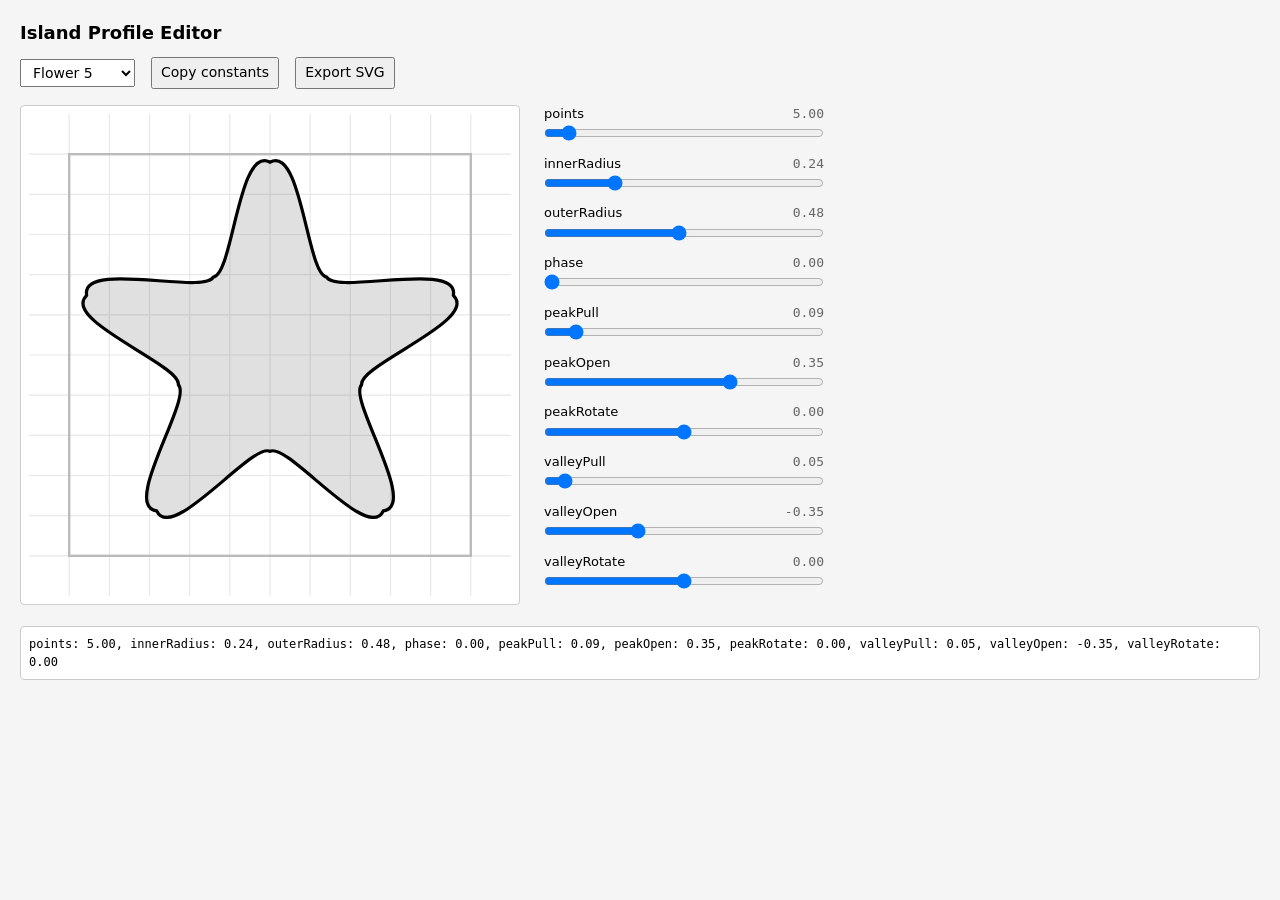
==== island-editor.html @ fca36ee7 "add island style rendering for isolated single pixels Extract ISLAND_PROFILES and buildRadialIslandP" ====
<!DOCTYPE html>
<html lang="en">
<head>
  <meta charset="utf-8" />
  <title>Island Profile Editor</title>
  <style>
    * { box-sizing: border-box; margin: 0; padding: 0; }
    body { font: 14px/1.4 system-ui, sans-serif; background: #f5f5f5; padding: 20px; }
    h1 { font-size: 18px; margin-bottom: 12px; }
    .top { display: flex; align-items: center; gap: 16px; margin-bottom: 16px; }
    .top select, .top button { font: inherit; padding: 4px 8px; }
    .main { display: flex; gap: 24px; align-items: flex-start; }
    .canvas-wrap svg { background: white; border: 1px solid #ccc; border-radius: 4px; }
    .sliders { min-width: 280px; }
    .slider-row { margin-bottom: 8px; }
    .slider-row label { display: flex; justify-content: space-between; font-size: 13px; margin-bottom: 2px; }
    .slider-row .val { font-family: monospace; color: #666; }
    .slider-row input[type="range"] { width: 100%; }
    .code-out { margin-top: 16px; font: 12px/1.5 monospace; background: #fff; border: 1px solid #ccc; border-radius: 4px; padding: 8px; white-space: pre-wrap; }
  </style>
</head>
<body>
  <h1>Island Profile Editor</h1>

  <div class="top">
    <select id="style-select"></select>
    <button id="copy-btn">Copy constants</button>
    <button id="export-btn">Export SVG</button>
    <span id="copy-msg"></span>
  </div>

  <div class="main">
    <div class="canvas-wrap">
      <svg id="canvas" viewBox="-0.12 -0.12 1.24 1.24" width="500" height="500">
        <g id="grid"></g>
        <rect x="0" y="0" width="1" height="1" fill="none" stroke="#bbb" stroke-width="0.006"></rect>
        <path id="shape" fill="rgba(0,0,0,0.12)" stroke="#000" stroke-width="0.008" stroke-linejoin="round"></path>
      </svg>
    </div>
    <div class="sliders" id="sliders"></div>
  </div>

  <div class="code-out" id="code-out"></div>

  <script type="module">
    import { ISLAND_PROFILES, buildRadialIslandPath } from "./island-profiles.mjs";

    const DEFAULTS = JSON.parse(JSON.stringify(ISLAND_PROFILES));
    const styleSelect = document.getElementById("style-select");
    const slidersDiv = document.getElementById("sliders");
    const shapePath = document.getElementById("shape");
    const codeOut = document.getElementById("code-out");
    const copyBtn = document.getElementById("copy-btn");
    const copyMsg = document.getElementById("copy-msg");

    function buildStyleOptions(selected = "flower5") {
      const STYLE_ORDER = [
        ["star4", "Star 4"],
        ["diamond4", "Diamond 4"],
        ["flower5", "Flower 5"],
      ];

      styleSelect.innerHTML = "";
      for (const [name, label] of STYLE_ORDER) {
        if (!(name in ISLAND_PROFILES)) continue;
        const opt = document.createElement("option");
        opt.value = name;
        opt.textContent = label;
        opt.selected = name === selected;
        styleSelect.appendChild(opt);
      }
    }

    const g = document.getElementById("grid");
    let d = "";
    for (let i = 0; i <= 10; i++) {
      const v = i / 10;
      d += `M${v},-0.1V1.1 M-0.1,${v}H1.1 `;
    }
    const gridPath = document.createElementNS("http://www.w3.org/2000/svg", "path");
    gridPath.setAttribute("d", d);
    gridPath.setAttribute("stroke", "#e8e8e8");
    gridPath.setAttribute("stroke-width", "0.003");
    gridPath.setAttribute("fill", "none");
    g.appendChild(gridPath);

    function currentStyle() {
      return styleSelect.value;
    }

    function currentParams() {
      return ISLAND_PROFILES[currentStyle()];
    }

    function updateShape() {
      const params = currentParams();
      shapePath.setAttribute("d", buildRadialIslandPath(0.5, 0.5, params));
      codeOut.textContent = Object.entries(params)
        .map(([k, v]) => `${k}: ${typeof v === "number" ? v.toFixed(2) : v}`)
        .join(", ");
    }

    function sliderRangeFor(name) {
      if (name === "points") return { min: 2, max: 48, step: 1 };
      if (name === "phase") return { min: 0, max: 1, step: 0.01 };
      if (name.endsWith("Open") || name.endsWith("Rotate")) return { min: -1, max: 1, step: 0.01 };
      return { min: 0, max: 1, step: 0.01 };
    }

    function buildSliders() {
      slidersDiv.innerHTML = "";
      const style = currentStyle();
      const params = currentParams();
      const defaults = DEFAULTS[style];

      for (const [name, val] of Object.entries(params)) {
        if (typeof val !== "number") continue;

        const row = document.createElement("div");
        row.className = "slider-row";

        const label = document.createElement("label");
        const nameSpan = document.createElement("span");
        nameSpan.textContent = name;
        const valSpan = document.createElement("span");
        valSpan.className = "val";
        valSpan.textContent = val.toFixed(2);

        label.appendChild(nameSpan);
        label.appendChild(valSpan);

        const input = document.createElement("input");
        input.type = "range";
        const range = sliderRangeFor(name);
        input.min = range.min;
        input.max = range.max;
        input.step = range.step;
        input.value = String(val);

        input.addEventListener("input", () => {
          const v = parseFloat(input.value);
          params[name] = v;
          valSpan.textContent = v.toFixed(2);
          updateShape();
        });

        input.addEventListener("dblclick", () => {
          const v = defaults[name];
          params[name] = v;
          input.value = String(v);
          valSpan.textContent = v.toFixed(2);
          updateShape();
        });

        row.appendChild(label);
        row.appendChild(input);
        slidersDiv.appendChild(row);
      }
    }

    styleSelect.addEventListener("change", () => {
      buildSliders();
      updateShape();
    });

    copyBtn.addEventListener("click", () => {
      const text = Object.entries(currentParams())
        .map(([k, v]) => `${k}: ${typeof v === "number" ? v.toFixed(2) : v}`)
        .join(", ");
      navigator.clipboard.writeText(text).then(() => {
        copyMsg.textContent = "Copied!";
        setTimeout(() => copyMsg.textContent = "", 1500);
      });
    });

    document.getElementById("export-btn").addEventListener("click", () => {
      const d = buildRadialIslandPath(0.5, 0.5, currentParams());
      const svg = [
        `<svg xmlns="http://www.w3.org/2000/svg" viewBox="-0.15 -0.15 1.3 1.3" width="800" height="800">`,
        `<path d="${gridPath.getAttribute("d")}" stroke="#e0e0e0" stroke-width="0.003" fill="none"/>`,
        `<rect x="0" y="0" width="1" height="1" fill="none" stroke="#aaa" stroke-width="0.006"/>`,
        `<path d="${d}" fill="rgba(0,0,0,0.1)" stroke="#000" stroke-width="0.008"/>`,
        `</svg>`
      ].join("");

      const blob = new Blob([svg], { type: "image/svg+xml" });
      const url = URL.createObjectURL(blob);
      const a = document.createElement("a");
      a.href = url;
      a.download = `island-${currentStyle()}.svg`;
      a.click();
      URL.revokeObjectURL(url);
    });

    buildStyleOptions();
    buildSliders();
    updateShape();
  </script>
</body>
</html>
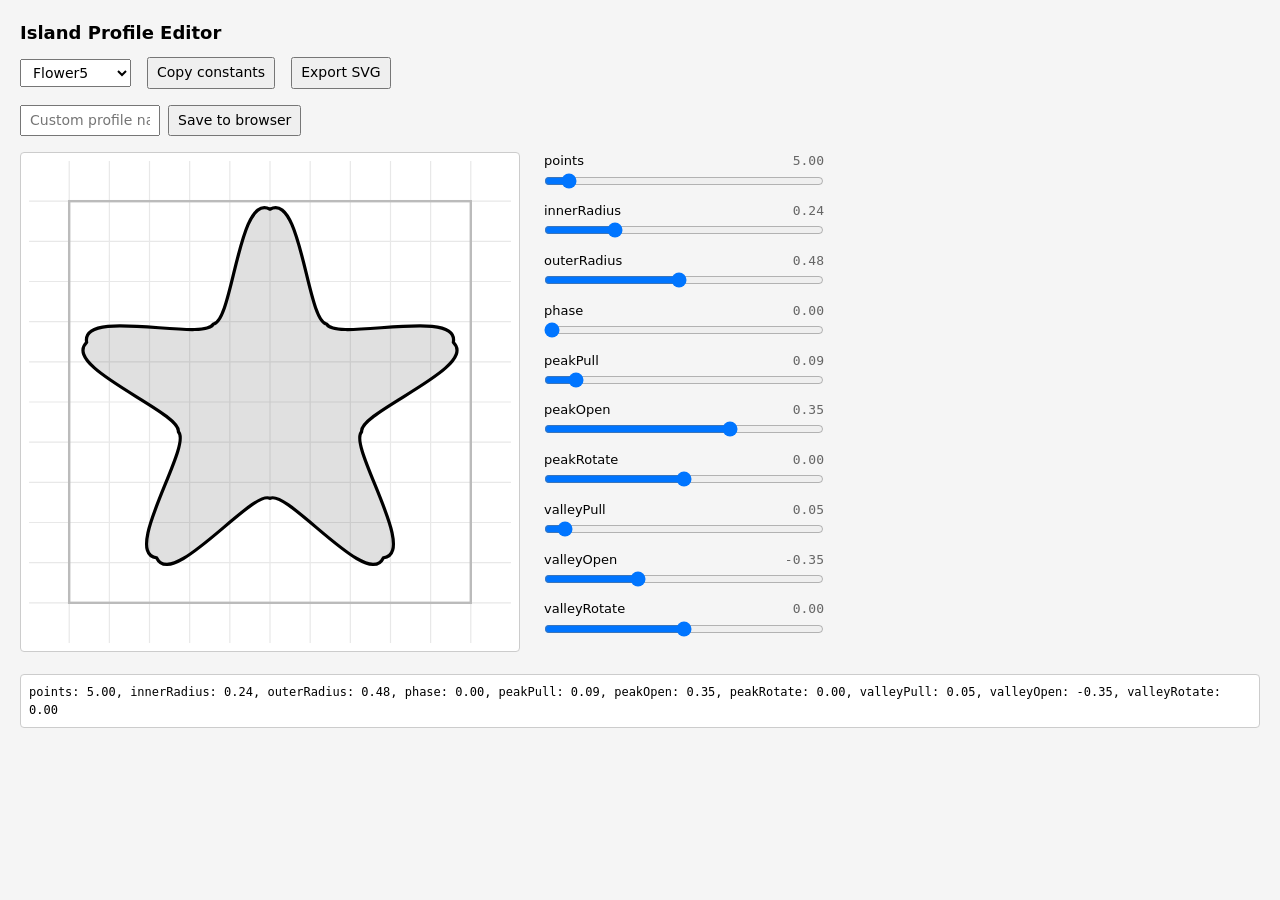
==== commit ec905d7c: "custom tip/island profiles: localStorage persistence and repro JSON embedding Editors (tip-editor.ht" ====
--- a/island-editor.html
+++ b/island-editor.html
@@ -7,8 +7,9 @@
     * { box-sizing: border-box; margin: 0; padding: 0; }
     body { font: 14px/1.4 system-ui, sans-serif; background: #f5f5f5; padding: 20px; }
     h1 { font-size: 18px; margin-bottom: 12px; }
-    .top { display: flex; align-items: center; gap: 16px; margin-bottom: 16px; }
+    .top { display: flex; align-items: center; gap: 16px; margin-bottom: 16px; flex-wrap: wrap; }
     .top select, .top button { font: inherit; padding: 4px 8px; }
+    .top input[type="text"] { font: inherit; padding: 4px 8px; width: 140px; }
     .main { display: flex; gap: 24px; align-items: flex-start; }
     .canvas-wrap svg { background: white; border: 1px solid #ccc; border-radius: 4px; }
     .sliders { min-width: 280px; }
@@ -17,6 +18,8 @@
     .slider-row .val { font-family: monospace; color: #666; }
     .slider-row input[type="range"] { width: 100%; }
     .code-out { margin-top: 16px; font: 12px/1.5 monospace; background: #fff; border: 1px solid #ccc; border-radius: 4px; padding: 8px; white-space: pre-wrap; }
+    .copied { color: #2a2; font-weight: bold; }
+    .save-row { display: flex; align-items: center; gap: 8px; }
   </style>
 </head>
 <body>
@@ -26,7 +29,12 @@
     <select id="style-select"></select>
     <button id="copy-btn">Copy constants</button>
     <button id="export-btn">Export SVG</button>
+    <button id="delete-btn" style="display:none">Delete custom</button>
     <span id="copy-msg"></span>
+  </div>
+  <div class="top save-row">
+    <input type="text" id="save-name" placeholder="Custom profile name">
+    <button id="save-btn">Save to browser</button>
   </div>
 
   <div class="main">
@@ -45,6 +53,27 @@
   <script type="module">
     import { ISLAND_PROFILES, buildRadialIslandPath } from "./island-profiles.mjs";
 
+    const LS_KEY = "qr-custom-island-profiles";
+    const BUILTIN_NAMES = new Set(Object.keys(ISLAND_PROFILES));
+
+    function loadCustomProfiles() {
+      try {
+        const raw = localStorage.getItem(LS_KEY);
+        if (!raw) return {};
+        return JSON.parse(raw);
+      } catch { return {}; }
+    }
+
+    function saveCustomProfiles(customs) {
+      localStorage.setItem(LS_KEY, JSON.stringify(customs));
+    }
+
+    // Inject custom profiles
+    const customProfiles = loadCustomProfiles();
+    for (const [name, profile] of Object.entries(customProfiles)) {
+      ISLAND_PROFILES[name] = profile;
+    }
+
     const DEFAULTS = JSON.parse(JSON.stringify(ISLAND_PROFILES));
     const styleSelect = document.getElementById("style-select");
     const slidersDiv = document.getElementById("sliders");
@@ -52,22 +81,43 @@
     const codeOut = document.getElementById("code-out");
     const copyBtn = document.getElementById("copy-btn");
     const copyMsg = document.getElementById("copy-msg");
+    const saveNameInput = document.getElementById("save-name");
+    const saveBtn = document.getElementById("save-btn");
+    const deleteBtn = document.getElementById("delete-btn");
+
+    function labelForStyle(name) {
+      return name
+        .split("-")
+        .map((part) => part.charAt(0).toUpperCase() + part.slice(1))
+        .join(" ");
+    }
 
     function buildStyleOptions(selected = "flower5") {
-      const STYLE_ORDER = [
-        ["star4", "Star 4"],
-        ["diamond4", "Diamond 4"],
-        ["flower5", "Flower 5"],
-      ];
-
       styleSelect.innerHTML = "";
-      for (const [name, label] of STYLE_ORDER) {
-        if (!(name in ISLAND_PROFILES)) continue;
+
+      // Built-in profiles
+      for (const name of BUILTIN_NAMES) {
         const opt = document.createElement("option");
         opt.value = name;
-        opt.textContent = label;
+        opt.textContent = labelForStyle(name);
         opt.selected = name === selected;
         styleSelect.appendChild(opt);
+      }
+
+      // Custom profiles
+      const customNames = Object.keys(ISLAND_PROFILES).filter(n => !BUILTIN_NAMES.has(n));
+      if (customNames.length) {
+        const sep = document.createElement("option");
+        sep.disabled = true;
+        sep.textContent = "--- Custom ---";
+        styleSelect.appendChild(sep);
+        for (const name of customNames) {
+          const opt = document.createElement("option");
+          opt.value = name;
+          opt.textContent = labelForStyle(name);
+          opt.selected = name === selected;
+          styleSelect.appendChild(opt);
+        }
       }
     }
 
@@ -98,6 +148,9 @@
       codeOut.textContent = Object.entries(params)
         .map(([k, v]) => `${k}: ${typeof v === "number" ? v.toFixed(2) : v}`)
         .join(", ");
+
+      // Show/hide delete button for custom profiles
+      deleteBtn.style.display = !BUILTIN_NAMES.has(currentStyle()) ? "" : "none";
     }
 
     function sliderRangeFor(name) {
@@ -144,13 +197,15 @@
           updateShape();
         });
 
-        input.addEventListener("dblclick", () => {
-          const v = defaults[name];
-          params[name] = v;
-          input.value = String(v);
-          valSpan.textContent = v.toFixed(2);
-          updateShape();
-        });
+        if (defaults) {
+          input.addEventListener("dblclick", () => {
+            const v = defaults[name];
+            params[name] = v;
+            input.value = String(v);
+            valSpan.textContent = v.toFixed(2);
+            updateShape();
+          });
+        }
 
         row.appendChild(label);
         row.appendChild(input);
@@ -161,6 +216,47 @@
     styleSelect.addEventListener("change", () => {
       buildSliders();
       updateShape();
+    });
+
+    // Save custom profile
+    saveBtn.addEventListener("click", () => {
+      const name = saveNameInput.value.trim().toLowerCase().replace(/\s+/g, "-").replace(/[^a-z0-9-]/g, "");
+      if (!name) { copyMsg.textContent = "Enter a name"; setTimeout(() => copyMsg.textContent = "", 1500); return; }
+      if (BUILTIN_NAMES.has(name)) { copyMsg.textContent = "Can't overwrite built-in"; setTimeout(() => copyMsg.textContent = "", 1500); return; }
+
+      const params = JSON.parse(JSON.stringify(currentParams()));
+      ISLAND_PROFILES[name] = params;
+      DEFAULTS[name] = JSON.parse(JSON.stringify(params));
+
+      const customs = loadCustomProfiles();
+      customs[name] = params;
+      saveCustomProfiles(customs);
+
+      buildStyleOptions(name);
+      buildSliders();
+      updateShape();
+      copyMsg.textContent = "Saved!";
+      copyMsg.className = "copied";
+      setTimeout(() => { copyMsg.textContent = ""; }, 1500);
+    });
+
+    // Delete custom profile
+    deleteBtn.addEventListener("click", () => {
+      const name = currentStyle();
+      if (BUILTIN_NAMES.has(name)) return;
+
+      delete ISLAND_PROFILES[name];
+      delete DEFAULTS[name];
+
+      const customs = loadCustomProfiles();
+      delete customs[name];
+      saveCustomProfiles(customs);
+
+      buildStyleOptions("flower5");
+      buildSliders();
+      updateShape();
+      copyMsg.textContent = "Deleted!";
+      setTimeout(() => { copyMsg.textContent = ""; }, 1500);
     });
 
     copyBtn.addEventListener("click", () => {
@@ -169,6 +265,7 @@
         .join(", ");
       navigator.clipboard.writeText(text).then(() => {
         copyMsg.textContent = "Copied!";
+        copyMsg.className = "copied";
         setTimeout(() => copyMsg.textContent = "", 1500);
       });
     });
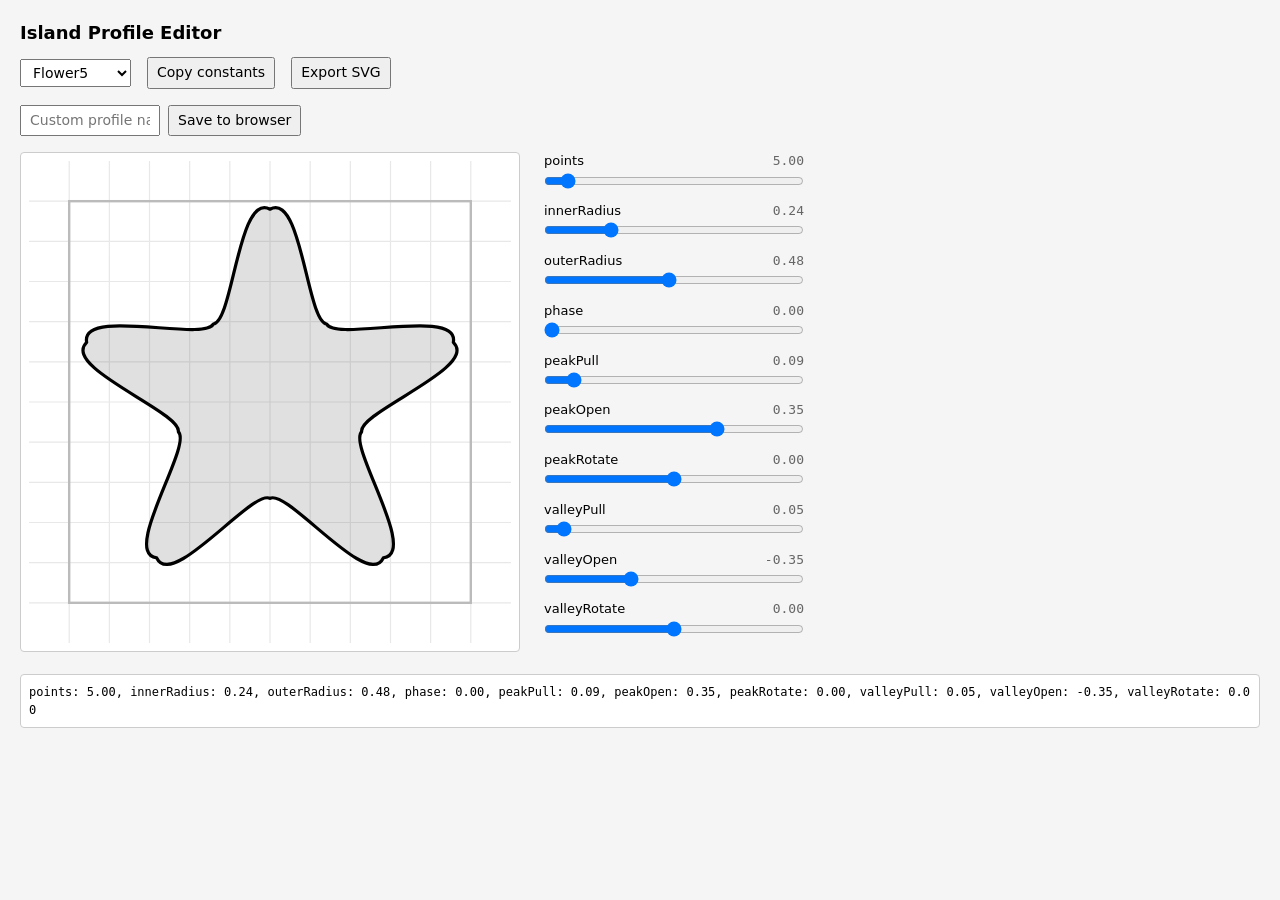
==== commit 84af471d: "extract shared editor code into profile-editor.mjs and profile-editor.css Both tip and island editor" ====
--- a/island-editor.html
+++ b/island-editor.html
@@ -3,24 +3,7 @@
 <head>
   <meta charset="utf-8" />
   <title>Island Profile Editor</title>
-  <style>
-    * { box-sizing: border-box; margin: 0; padding: 0; }
-    body { font: 14px/1.4 system-ui, sans-serif; background: #f5f5f5; padding: 20px; }
-    h1 { font-size: 18px; margin-bottom: 12px; }
-    .top { display: flex; align-items: center; gap: 16px; margin-bottom: 16px; flex-wrap: wrap; }
-    .top select, .top button { font: inherit; padding: 4px 8px; }
-    .top input[type="text"] { font: inherit; padding: 4px 8px; width: 140px; }
-    .main { display: flex; gap: 24px; align-items: flex-start; }
-    .canvas-wrap svg { background: white; border: 1px solid #ccc; border-radius: 4px; }
-    .sliders { min-width: 280px; }
-    .slider-row { margin-bottom: 8px; }
-    .slider-row label { display: flex; justify-content: space-between; font-size: 13px; margin-bottom: 2px; }
-    .slider-row .val { font-family: monospace; color: #666; }
-    .slider-row input[type="range"] { width: 100%; }
-    .code-out { margin-top: 16px; font: 12px/1.5 monospace; background: #fff; border: 1px solid #ccc; border-radius: 4px; padding: 8px; white-space: pre-wrap; }
-    .copied { color: #2a2; font-weight: bold; }
-    .save-row { display: flex; align-items: center; gap: 8px; }
-  </style>
+  <link rel="stylesheet" href="profile-editor.css">
 </head>
 <body>
   <h1>Island Profile Editor</h1>
@@ -52,246 +35,21 @@
 
   <script type="module">
     import { ISLAND_PROFILES, buildRadialIslandPath } from "./island-profiles.mjs";
+    import { initProfileEditor } from "./profile-editor.mjs";
 
-    const LS_KEY = "qr-custom-island-profiles";
-    const BUILTIN_NAMES = new Set(Object.keys(ISLAND_PROFILES));
-
-    function loadCustomProfiles() {
-      try {
-        const raw = localStorage.getItem(LS_KEY);
-        if (!raw) return {};
-        return JSON.parse(raw);
-      } catch { return {}; }
-    }
-
-    function saveCustomProfiles(customs) {
-      localStorage.setItem(LS_KEY, JSON.stringify(customs));
-    }
-
-    // Inject custom profiles
-    const customProfiles = loadCustomProfiles();
-    for (const [name, profile] of Object.entries(customProfiles)) {
-      ISLAND_PROFILES[name] = profile;
-    }
-
-    const DEFAULTS = JSON.parse(JSON.stringify(ISLAND_PROFILES));
-    const styleSelect = document.getElementById("style-select");
-    const slidersDiv = document.getElementById("sliders");
-    const shapePath = document.getElementById("shape");
-    const codeOut = document.getElementById("code-out");
-    const copyBtn = document.getElementById("copy-btn");
-    const copyMsg = document.getElementById("copy-msg");
-    const saveNameInput = document.getElementById("save-name");
-    const saveBtn = document.getElementById("save-btn");
-    const deleteBtn = document.getElementById("delete-btn");
-
-    function labelForStyle(name) {
-      return name
-        .split("-")
-        .map((part) => part.charAt(0).toUpperCase() + part.slice(1))
-        .join(" ");
-    }
-
-    function buildStyleOptions(selected = "flower5") {
-      styleSelect.innerHTML = "";
-
-      // Built-in profiles
-      for (const name of BUILTIN_NAMES) {
-        const opt = document.createElement("option");
-        opt.value = name;
-        opt.textContent = labelForStyle(name);
-        opt.selected = name === selected;
-        styleSelect.appendChild(opt);
-      }
-
-      // Custom profiles
-      const customNames = Object.keys(ISLAND_PROFILES).filter(n => !BUILTIN_NAMES.has(n));
-      if (customNames.length) {
-        const sep = document.createElement("option");
-        sep.disabled = true;
-        sep.textContent = "--- Custom ---";
-        styleSelect.appendChild(sep);
-        for (const name of customNames) {
-          const opt = document.createElement("option");
-          opt.value = name;
-          opt.textContent = labelForStyle(name);
-          opt.selected = name === selected;
-          styleSelect.appendChild(opt);
-        }
-      }
-    }
-
-    const g = document.getElementById("grid");
-    let d = "";
-    for (let i = 0; i <= 10; i++) {
-      const v = i / 10;
-      d += `M${v},-0.1V1.1 M-0.1,${v}H1.1 `;
-    }
-    const gridPath = document.createElementNS("http://www.w3.org/2000/svg", "path");
-    gridPath.setAttribute("d", d);
-    gridPath.setAttribute("stroke", "#e8e8e8");
-    gridPath.setAttribute("stroke-width", "0.003");
-    gridPath.setAttribute("fill", "none");
-    g.appendChild(gridPath);
-
-    function currentStyle() {
-      return styleSelect.value;
-    }
-
-    function currentParams() {
-      return ISLAND_PROFILES[currentStyle()];
-    }
-
-    function updateShape() {
-      const params = currentParams();
-      shapePath.setAttribute("d", buildRadialIslandPath(0.5, 0.5, params));
-      codeOut.textContent = Object.entries(params)
-        .map(([k, v]) => `${k}: ${typeof v === "number" ? v.toFixed(2) : v}`)
-        .join(", ");
-
-      // Show/hide delete button for custom profiles
-      deleteBtn.style.display = !BUILTIN_NAMES.has(currentStyle()) ? "" : "none";
-    }
-
-    function sliderRangeFor(name) {
-      if (name === "points") return { min: 2, max: 48, step: 1 };
-      if (name === "phase") return { min: 0, max: 1, step: 0.01 };
-      if (name.endsWith("Open") || name.endsWith("Rotate")) return { min: -1, max: 1, step: 0.01 };
-      return { min: 0, max: 1, step: 0.01 };
-    }
-
-    function buildSliders() {
-      slidersDiv.innerHTML = "";
-      const style = currentStyle();
-      const params = currentParams();
-      const defaults = DEFAULTS[style];
-
-      for (const [name, val] of Object.entries(params)) {
-        if (typeof val !== "number") continue;
-
-        const row = document.createElement("div");
-        row.className = "slider-row";
-
-        const label = document.createElement("label");
-        const nameSpan = document.createElement("span");
-        nameSpan.textContent = name;
-        const valSpan = document.createElement("span");
-        valSpan.className = "val";
-        valSpan.textContent = val.toFixed(2);
-
-        label.appendChild(nameSpan);
-        label.appendChild(valSpan);
-
-        const input = document.createElement("input");
-        input.type = "range";
-        const range = sliderRangeFor(name);
-        input.min = range.min;
-        input.max = range.max;
-        input.step = range.step;
-        input.value = String(val);
-
-        input.addEventListener("input", () => {
-          const v = parseFloat(input.value);
-          params[name] = v;
-          valSpan.textContent = v.toFixed(2);
-          updateShape();
-        });
-
-        if (defaults) {
-          input.addEventListener("dblclick", () => {
-            const v = defaults[name];
-            params[name] = v;
-            input.value = String(v);
-            valSpan.textContent = v.toFixed(2);
-            updateShape();
-          });
-        }
-
-        row.appendChild(label);
-        row.appendChild(input);
-        slidersDiv.appendChild(row);
-      }
-    }
-
-    styleSelect.addEventListener("change", () => {
-      buildSliders();
-      updateShape();
+    initProfileEditor({
+      profiles: ISLAND_PROFILES,
+      lsKey: "qr-custom-island-profiles",
+      defaultStyle: "flower5",
+      buildPath: (_style, params) => buildRadialIslandPath(0.5, 0.5, params),
+      sliderRange(name) {
+        if (name === "points") return { min: 2, max: 48, step: 1 };
+        if (name === "phase") return { min: 0, max: 1, step: 0.01 };
+        if (name.endsWith("Open") || name.endsWith("Rotate")) return { min: -1, max: 1, step: 0.01 };
+        return { min: 0, max: 1, step: 0.01 };
+      },
+      exportPrefix: "island",
     });
-
-    // Save custom profile
-    saveBtn.addEventListener("click", () => {
-      const name = saveNameInput.value.trim().toLowerCase().replace(/\s+/g, "-").replace(/[^a-z0-9-]/g, "");
-      if (!name) { copyMsg.textContent = "Enter a name"; setTimeout(() => copyMsg.textContent = "", 1500); return; }
-      if (BUILTIN_NAMES.has(name)) { copyMsg.textContent = "Can't overwrite built-in"; setTimeout(() => copyMsg.textContent = "", 1500); return; }
-
-      const params = JSON.parse(JSON.stringify(currentParams()));
-      ISLAND_PROFILES[name] = params;
-      DEFAULTS[name] = JSON.parse(JSON.stringify(params));
-
-      const customs = loadCustomProfiles();
-      customs[name] = params;
-      saveCustomProfiles(customs);
-
-      buildStyleOptions(name);
-      buildSliders();
-      updateShape();
-      copyMsg.textContent = "Saved!";
-      copyMsg.className = "copied";
-      setTimeout(() => { copyMsg.textContent = ""; }, 1500);
-    });
-
-    // Delete custom profile
-    deleteBtn.addEventListener("click", () => {
-      const name = currentStyle();
-      if (BUILTIN_NAMES.has(name)) return;
-
-      delete ISLAND_PROFILES[name];
-      delete DEFAULTS[name];
-
-      const customs = loadCustomProfiles();
-      delete customs[name];
-      saveCustomProfiles(customs);
-
-      buildStyleOptions("flower5");
-      buildSliders();
-      updateShape();
-      copyMsg.textContent = "Deleted!";
-      setTimeout(() => { copyMsg.textContent = ""; }, 1500);
-    });
-
-    copyBtn.addEventListener("click", () => {
-      const text = Object.entries(currentParams())
-        .map(([k, v]) => `${k}: ${typeof v === "number" ? v.toFixed(2) : v}`)
-        .join(", ");
-      navigator.clipboard.writeText(text).then(() => {
-        copyMsg.textContent = "Copied!";
-        copyMsg.className = "copied";
-        setTimeout(() => copyMsg.textContent = "", 1500);
-      });
-    });
-
-    document.getElementById("export-btn").addEventListener("click", () => {
-      const d = buildRadialIslandPath(0.5, 0.5, currentParams());
-      const svg = [
-        `<svg xmlns="http://www.w3.org/2000/svg" viewBox="-0.15 -0.15 1.3 1.3" width="800" height="800">`,
-        `<path d="${gridPath.getAttribute("d")}" stroke="#e0e0e0" stroke-width="0.003" fill="none"/>`,
-        `<rect x="0" y="0" width="1" height="1" fill="none" stroke="#aaa" stroke-width="0.006"/>`,
-        `<path d="${d}" fill="rgba(0,0,0,0.1)" stroke="#000" stroke-width="0.008"/>`,
-        `</svg>`
-      ].join("");
-
-      const blob = new Blob([svg], { type: "image/svg+xml" });
-      const url = URL.createObjectURL(blob);
-      const a = document.createElement("a");
-      a.href = url;
-      a.download = `island-${currentStyle()}.svg`;
-      a.click();
-      URL.revokeObjectURL(url);
-    });
-
-    buildStyleOptions();
-    buildSliders();
-    updateShape();
   </script>
 </body>
 </html>
--- a/profile-editor.css
+++ b/profile-editor.css
@@ -0,0 +1,20 @@
+* { box-sizing: border-box; margin: 0; padding: 0; }
+body { font: 14px/1.4 system-ui, sans-serif; background: #f5f5f5; padding: 20px; }
+h1 { font-size: 18px; margin-bottom: 12px; }
+.top { display: flex; align-items: center; gap: 16px; margin-bottom: 16px; flex-wrap: wrap; }
+.top select, .top button { font: inherit; padding: 4px 8px; cursor: pointer; }
+.top input[type=text] { font: inherit; padding: 4px 8px; width: 140px; }
+.main { display: flex; gap: 24px; align-items: flex-start; }
+.canvas-wrap { flex-shrink: 0; }
+.canvas-wrap svg { background: white; border: 1px solid #ccc; border-radius: 4px; }
+.sliders { min-width: 260px; }
+.slider-row { margin-bottom: 8px; }
+.slider-row label { display: flex; justify-content: space-between; font-size: 13px; margin-bottom: 2px; }
+.slider-row .val { font-family: monospace; color: #666; }
+.slider-row input[type=range] { width: 100%; }
+.code-out {
+  margin-top: 16px; font: 12px/1.5 monospace; background: #fff; border: 1px solid #ccc;
+  border-radius: 4px; padding: 8px; white-space: pre-wrap; word-break: break-all; min-height: 40px;
+}
+.copied { color: #2a2; font-weight: bold; }
+.save-row { display: flex; align-items: center; gap: 8px; }
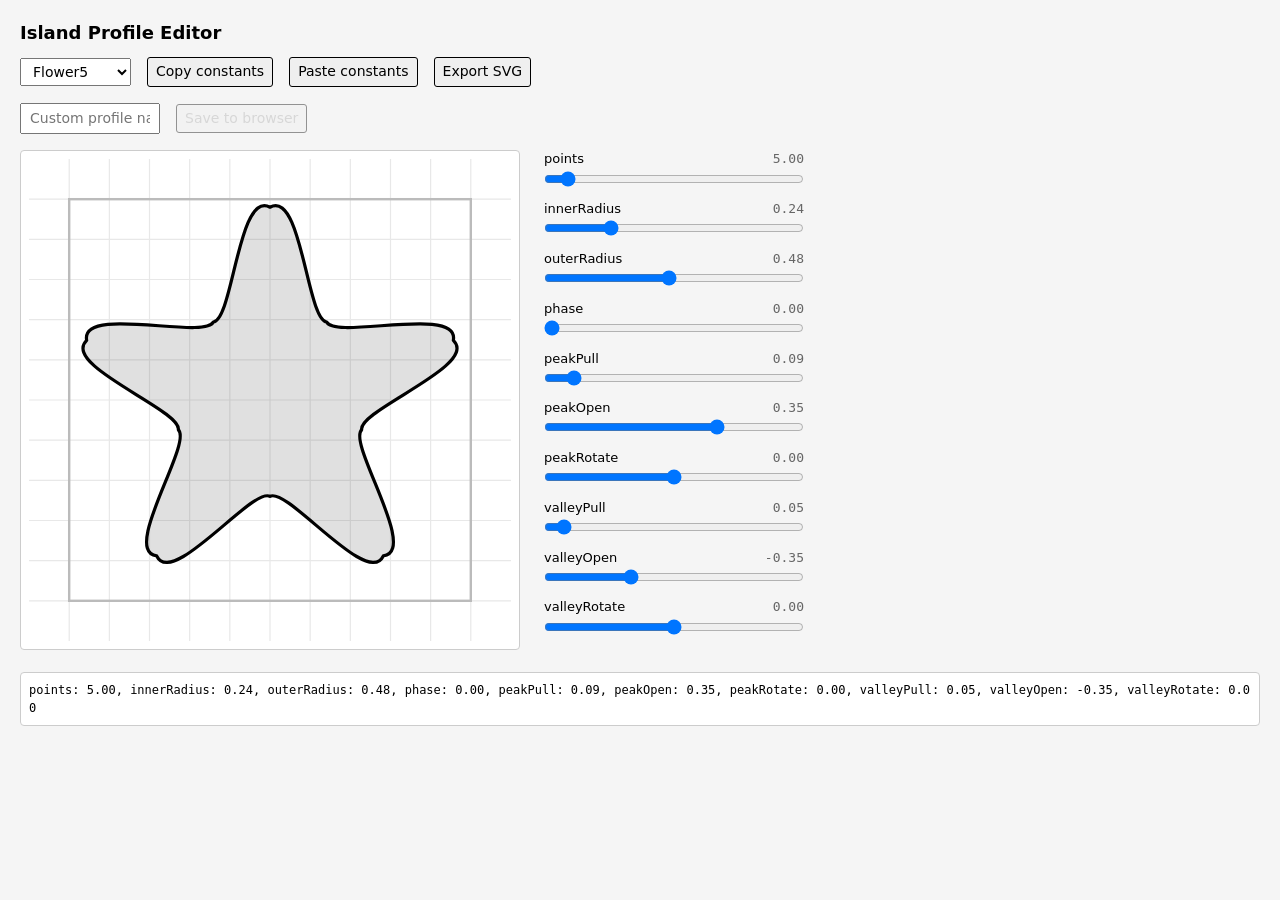
==== commit ac6f1d5f: "profile editor UX: paste constants, smart save button, and layout polish Move Delete button to save " ====
--- a/island-editor.html
+++ b/island-editor.html
@@ -11,13 +11,14 @@
   <div class="top">
     <select id="style-select"></select>
     <button id="copy-btn">Copy constants</button>
+    <label class="paste-label"><span class="paste-area"><textarea class="paste-input" rows="1"></textarea><span class="paste-hint">Paste constants</span></span></label>
     <button id="export-btn">Export SVG</button>
-    <button id="delete-btn" style="display:none">Delete custom</button>
     <span id="copy-msg"></span>
   </div>
   <div class="top save-row">
     <input type="text" id="save-name" placeholder="Custom profile name">
     <button id="save-btn">Save to browser</button>
+    <button id="delete-btn" style="display:none">Delete</button>
   </div>
 
   <div class="main">
--- a/profile-editor.css
+++ b/profile-editor.css
@@ -2,7 +2,9 @@
 body { font: 14px/1.4 system-ui, sans-serif; background: #f5f5f5; padding: 20px; }
 h1 { font-size: 18px; margin-bottom: 12px; }
 .top { display: flex; align-items: center; gap: 16px; margin-bottom: 16px; flex-wrap: wrap; }
-.top select, .top button { font: inherit; padding: 4px 8px; cursor: pointer; }
+.top select { font: inherit; padding: 4px 8px; cursor: pointer; }
+.top button, .top label { font: inherit; cursor: pointer; border: 1px solid #000; background: rgb(239, 239, 239); border-radius: 3px; padding: 4px 8px; }
+.top button:disabled { cursor: not-allowed; opacity: 0.4; }
 .top input[type=text] { font: inherit; padding: 4px 8px; width: 140px; }
 .main { display: flex; gap: 24px; align-items: flex-start; }
 .canvas-wrap { flex-shrink: 0; }
@@ -17,4 +19,13 @@
   border-radius: 4px; padding: 8px; white-space: pre-wrap; word-break: break-all; min-height: 40px;
 }
 .copied { color: #2a2; font-weight: bold; }
-.save-row { display: flex; align-items: center; gap: 8px; }
+.save-row { display: flex; align-items: center; gap: 16px; }
+.paste-label { cursor: pointer; padding: 4px 8px; width: min-content; }
+.paste-area { position: relative; white-space: nowrap; }
+.paste-input {
+  font: inherit; border: none; background: transparent; padding: 0; margin: 0;
+  opacity: 0; cursor: inherit; resize: none; width: 100%; height: 1.3em;
+  overflow: hidden; position: absolute; left: 0; top: 0;
+}
+.paste-input:focus { opacity: 1; outline: none; }
+.paste-input:focus + .paste-hint { opacity: 0; pointer-events: none; }
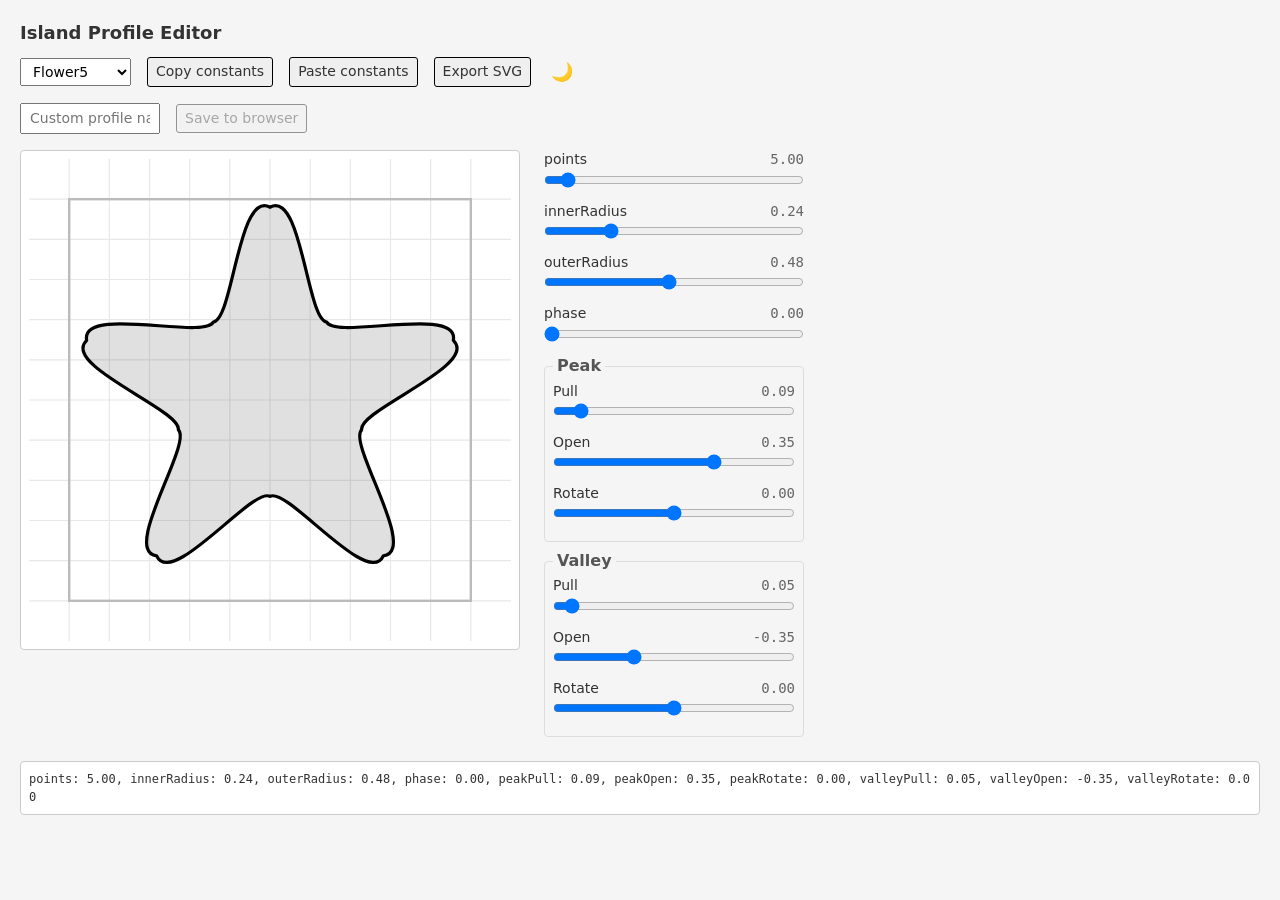
==== commit 1b3668a1: "add dark/light mode toggle to tip and island editors Add CSS variables and media query dark mode sup" ====
--- a/island-editor.html
+++ b/island-editor.html
@@ -13,6 +13,7 @@
     <button id="copy-btn">Copy constants</button>
     <label class="paste-label"><span class="paste-area"><textarea class="paste-input" rows="1"></textarea><span class="paste-hint">Paste constants</span></span></label>
     <button id="export-btn">Export SVG</button>
+    <button id="theme-toggle" title="Toggle dark/light mode"></button>
     <span id="copy-msg"></span>
   </div>
   <div class="top save-row">
@@ -52,5 +53,6 @@
       exportPrefix: "island",
     });
   </script>
+  <script src="theme-toggle.js"></script>
 </body>
 </html>
--- a/profile-editor.css
+++ b/profile-editor.css
@@ -1,24 +1,69 @@
+:root {
+  --bg: #f5f5f5;
+  --fg: #333;
+  --canvas-bg: #fff;
+  --canvas-border: #ccc;
+  --btn-bg: rgb(239, 239, 239);
+  --btn-border: #000;
+  --val-color: #666;
+  --code-bg: #fff;
+  --code-border: #ccc;
+  --fieldset-border: #ddd;
+  --legend-color: #555;
+  color-scheme: light dark;
+}
+@media (prefers-color-scheme: dark) {
+  :root:not([data-theme="light"]) {
+    --bg: #1a1a1a;
+    --fg: #ddd;
+    --canvas-bg: #252525;
+    --canvas-border: #444;
+    --btn-bg: #383838;
+    --btn-border: #888;
+    --val-color: #999;
+    --code-bg: #252525;
+    --code-border: #444;
+    --fieldset-border: #444;
+    --legend-color: #999;
+  }
+}
+:root[data-theme="dark"] {
+  --bg: #1a1a1a;
+  --fg: #ddd;
+  --canvas-bg: #252525;
+  --canvas-border: #444;
+  --btn-bg: #383838;
+  --btn-border: #888;
+  --val-color: #999;
+  --code-bg: #252525;
+  --code-border: #444;
+  --fieldset-border: #444;
+  --legend-color: #999;
+}
 * { box-sizing: border-box; margin: 0; padding: 0; }
-body { font: 14px/1.4 system-ui, sans-serif; background: #f5f5f5; padding: 20px; }
+body { font: 14px/1.4 system-ui, sans-serif; background: var(--bg); color: var(--fg); padding: 20px; }
 h1 { font-size: 18px; margin-bottom: 12px; }
 .top { display: flex; align-items: center; gap: 16px; margin-bottom: 16px; flex-wrap: wrap; }
 .top select { font: inherit; padding: 4px 8px; cursor: pointer; }
-.top button, .top label { font: inherit; cursor: pointer; border: 1px solid #000; background: rgb(239, 239, 239); border-radius: 3px; padding: 4px 8px; }
+.top button, .top label { font: inherit; cursor: pointer; border: 1px solid var(--btn-border); background: var(--btn-bg); color: var(--fg); border-radius: 3px; padding: 4px 8px; }
 .top button:disabled { cursor: not-allowed; opacity: 0.4; }
 .top input[type=text] { font: inherit; padding: 4px 8px; width: 140px; }
+#theme-toggle { background: none; border: none; font-size: 18px; line-height: 1; padding: 2px 4px; }
 .main { display: flex; gap: 24px; align-items: flex-start; }
 .canvas-wrap { flex-shrink: 0; }
-.canvas-wrap svg { background: white; border: 1px solid #ccc; border-radius: 4px; }
+.canvas-wrap svg { background: var(--canvas-bg); border: 1px solid var(--canvas-border); border-radius: 4px; }
 .sliders { min-width: 260px; }
 .slider-row { margin-bottom: 8px; }
-.slider-row label { display: flex; justify-content: space-between; font-size: 13px; margin-bottom: 2px; }
-.slider-row .val { font-family: monospace; color: #666; }
+.slider-row label { display: flex; justify-content: space-between; font-size: 14px; margin-bottom: 2px; }
+.slider-row .val { font-family: monospace; color: var(--val-color); }
 .slider-row input[type=range] { width: 100%; }
 .code-out {
-  margin-top: 16px; font: 12px/1.5 monospace; background: #fff; border: 1px solid #ccc;
+  margin-top: 16px; font: 12px/1.5 monospace; background: var(--code-bg); border: 1px solid var(--code-border);
   border-radius: 4px; padding: 8px; white-space: pre-wrap; word-break: break-all; min-height: 40px;
 }
 .copied { color: #2a2; font-weight: bold; }
+.sliders fieldset { border: 1px solid var(--fieldset-border); border-radius: 4px; padding: 4px 8px 6px; margin-bottom: 8px; }
+.sliders fieldset legend { font-size: 16px; font-weight: 600; color: var(--legend-color); padding: 0 4px; }
 .save-row { display: flex; align-items: center; gap: 16px; }
 .paste-label { cursor: pointer; padding: 4px 8px; width: min-content; }
 .paste-area { position: relative; white-space: nowrap; }
